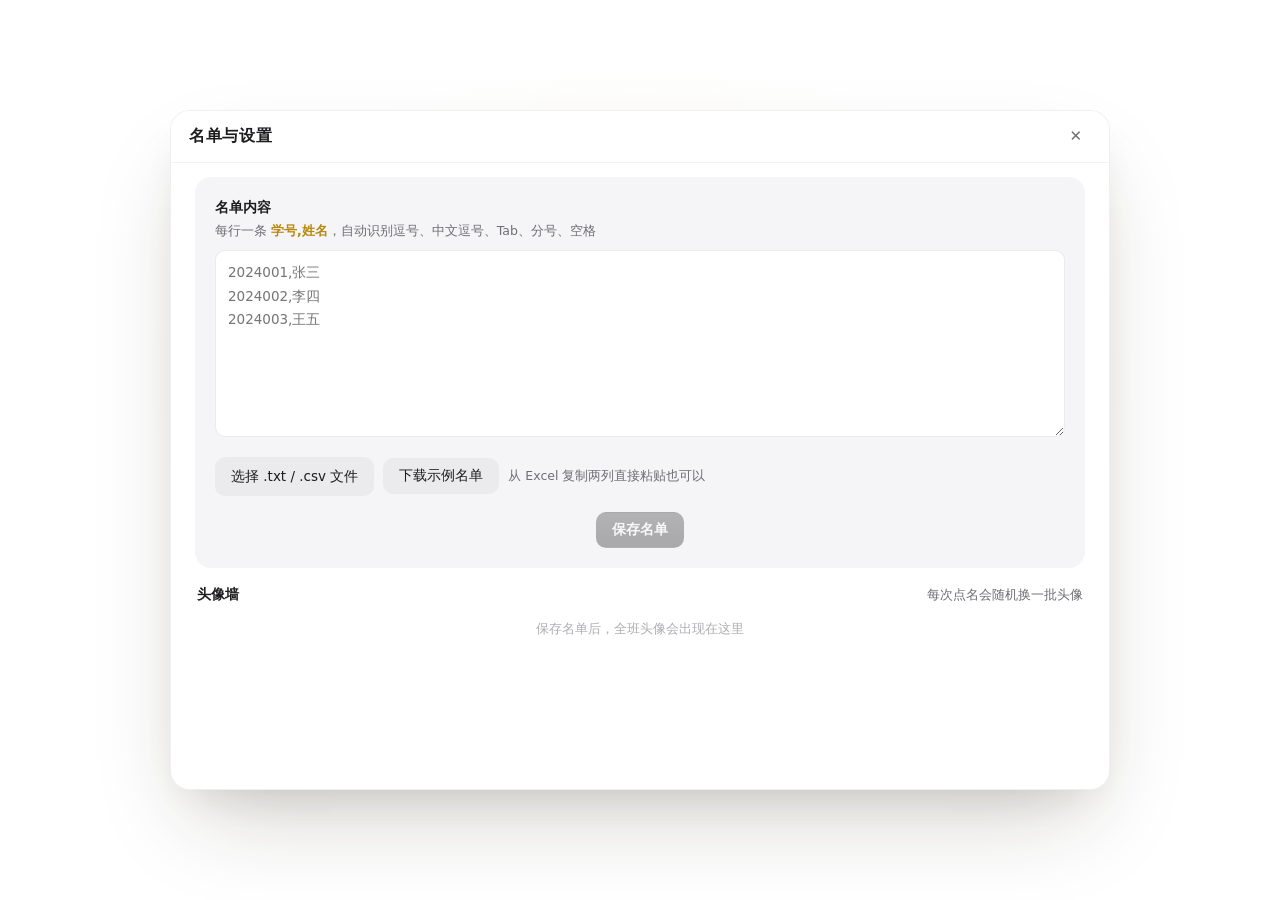
==== index.html @ a39eb04b "feat: initial release of Random Student Picker (Honor of Kings) - 单文件版 dist/RandomStudentPicker.html" ====
<!DOCTYPE html>
<html lang="zh-CN">
<head>
<meta charset="UTF-8">
<meta name="viewport" content="width=device-width, initial-scale=1">
<title>点名器 · 班级随机点名</title>
<meta name="description" content="纯前端班级随机点名网页：粘贴名单，单人开箱式滚动抽取，多人老虎机滚轮抽取。">
<link rel="icon" href="data:image/svg+xml,<svg xmlns='http://www.w3.org/2000/svg' viewBox='0 0 100 100'><text y='.9em' font-size='90'>🎯</text></svg>">
<link rel="stylesheet" href="css/style.css">
<link rel="stylesheet" href="css/roller-strip.css">
<link rel="stylesheet" href="css/roller-slots.css">
<link rel="stylesheet" href="css/mood.css">
</head>
<body>

<div class="app-window">

  <!-- ============ 主界面：抽号 ============ -->
  <section id="page-roll" class="page page-roll">
    <header class="topbar">
      <div class="topbar-side">
        <span class="logo gold-text">点名器</span>
        <span id="roster-summary" class="summary"></span>
      </div>
      <div class="topbar-side">
        <button type="button" id="btn-history" class="btn small">历史记录</button>
        <button type="button" id="btn-setup" class="btn small">名单与设置</button>
      </div>
    </header>

    <div class="controls">
      <div class="seg" id="mode-seg" role="group" aria-label="抽取模式">
        <button type="button" data-mode="single" class="on">单人</button>
        <button type="button" data-mode="multi">多人</button>
      </div>
      <label class="select-label" id="count-label" hidden>每次
        <select id="opt-count">
          <option value="2">2</option><option value="3">3</option>
          <option value="4">4</option><option value="5">5</option>
        </select>人
      </label>
      <label class="switch" title="开启后，点过的同学不再被抽中">
        <input type="checkbox" id="opt-norepeat">
        <span class="switch-ui"></span>不重复
      </label>
      <label class="switch" title="开关抽取音效">
        <input type="checkbox" id="opt-sound" checked>
        <span class="switch-ui"></span>音效
      </label>
      <button type="button" id="btn-reset" class="btn small">重置本轮</button>
    </div>

    <main class="roller-wrap">
      <div id="roller" class="roller" data-height="236"></div>
      <button type="button" id="btn-collapse" class="panel-close" hidden title="收起抽取面板">收起</button>
      <div id="roller-empty" class="roller-empty" hidden>
        <p>还没有名单，先去导入同学吧</p>
        <button type="button" id="btn-empty-import" class="btn small">去导入名单</button>
      </div>
      <div id="tray" class="tray"></div>
    </main>

    <footer class="dock">
      <button type="button" id="btn-roll" class="btn primary xl">开始点名</button>
    </footer>
  </section>

  <!-- ============ 名单与设置（覆盖整窗） ============ -->
  <section id="page-setup" class="page-setup" hidden>
    <header class="setup-head">
      <h2>名单与设置</h2>
      <button type="button" id="btn-setup-close" class="icon-btn" aria-label="关闭名单与设置">✕</button>
    </header>
    <div class="setup-body">
      <section class="setup-import panel">
        <div class="field">
          <label class="field-label" for="roster-text">
            名单内容
            <span class="field-hint">每行一条 <b>学号,姓名</b>，自动识别逗号、中文逗号、Tab、分号、空格</span>
          </label>
          <textarea id="roster-text" rows="7" spellcheck="false"
            placeholder="2024001,张三&#10;2024002,李四&#10;2024003,王五"></textarea>
        </div>
        <div class="btn-row">
          <label class="btn">
            选择 .txt / .csv 文件
            <input type="file" id="roster-file" accept=".txt,.csv,text/plain,text/csv" hidden>
          </label>
          <button type="button" id="btn-example" class="btn">下载示例名单</button>
          <span class="hint">从 Excel 复制两列直接粘贴也可以</span>
        </div>
        <div id="preview" class="preview" hidden>
          <p class="preview-head">
            <span id="preview-count" class="ok"></span>
            <span id="preview-errors" class="bad"></span>
          </p>
          <ul id="preview-list" class="chips"></ul>
        </div>
        <div class="btn-row center">
          <button type="button" id="btn-import" class="btn primary" disabled>保存名单</button>
        </div>
      </section>

      <section class="setup-wall">
        <div class="setup-wall-head">
          <h3>头像墙</h3>
          <span id="wall-summary" class="hint">每次点名会随机换一批头像</span>
        </div>
        <div id="wall" class="wall"></div>
        <p id="wall-empty" class="wall-empty" hidden>保存名单后，全班头像会出现在这里</p>
      </section>
    </div>
  </section>

  <!-- ============ 历史记录抽屉（窗口内） ============ -->
  <div id="drawer-mask" class="drawer-mask" hidden></div>
  <aside id="history-panel" class="drawer" hidden>
    <header class="drawer-head">
      <h2>点名历史</h2>
      <button type="button" id="btn-history-clear" class="btn small">清空</button>
      <button type="button" id="btn-history-close" class="icon-btn" aria-label="关闭历史记录">✕</button>
    </header>
    <ul id="history-list" class="history-list"></ul>
    <p id="history-empty" class="drawer-empty">还没有记录，点一次名试试</p>
  </aside>

  <!-- ============ 确认对话框（窗口内） ============ -->
  <div id="modal" class="modal" hidden>
    <div class="modal-box" role="dialog" aria-modal="true" aria-labelledby="modal-title">
      <h3 id="modal-title"></h3>
      <p id="modal-body"></p>
      <div class="modal-btns">
        <button type="button" id="modal-cancel" class="btn">取消</button>
        <button type="button" id="modal-ok" class="btn primary">确定</button>
      </div>
    </div>
  </div>

  <div id="toast" class="toast" role="status"></div>

</div><!-- /app-window -->

<!-- 全屏金色准线（单人抽取时贯穿屏幕上下，随面板展开生长） -->
<div id="screen-line" class="screen-line" hidden></div>

<canvas id="confetti" hidden></canvas>

<script src="js/avatars.js"></script>
<script src="js/roster.js"></script>
<script src="js/audio.js"></script>
<script src="js/wall.js"></script>
<script src="js/roller-strip.js"></script>
<script src="js/roller-slots.js"></script>
<script src="js/mood.js"></script>
<script src="js/history.js"></script>
<script src="js/app.js"></script>
</body>
</html>
---- css/style.css ----
/* ==========================================================================
   点名器 · 样式
   白色桌面上一扇小悬浮窗；默认是紧凑的抽号界面，「名单与设置」打开时
   窗口舒展并覆盖整张名单管理页（含头像墙）。墨色主按钮，金色只留给
   标题文字与滚动抽取的准线/定格描金。
   ========================================================================== */

:root {
  --ink: #1d1d1f;
  --ink-2: #6e6e73;
  --ink-3: #aeaeb2;
  --hairline: rgba(0, 0, 0, 0.08);
  --hairline-soft: rgba(0, 0, 0, 0.05);
  --surface: #ffffff;
  --surface-2: #f5f5f7;
  --surface-3: #ebebed;
  --fill: rgba(120, 120, 128, 0.08);
  --fill-hover: rgba(120, 120, 128, 0.14);
  --gold-1: #f2d998;
  --gold-2: #d5a844;
  --gold-3: #b8860b;
  --danger: #e5484d;
  --ok: #34c759;
  --font-ui: -apple-system, BlinkMacSystemFont, "SF Pro Text", "PingFang SC",
    "HarmonyOS Sans SC", "Microsoft YaHei", "Segoe UI", system-ui, sans-serif;
}

* { box-sizing: border-box; }
[hidden] { display: none !important; }

html, body { margin: 0; padding: 0; }

body {
  /* 确定的高度让 .app-window 的百分比高度可解析，窗口才不会塌缩 */
  height: 100vh;
  display: flex;
  padding: clamp(14px, 3vh, 30px);
  background-color: #fff;
  background-image: radial-gradient(720px 460px at 50% 42%, rgba(213, 168, 68, 0.07), transparent 70%);
  color: var(--ink);
  font-family: var(--font-ui);
  font-size: 15px;
  line-height: 1.55;
  -webkit-font-smoothing: antialiased;
}

::selection { background: rgba(213, 168, 68, 0.28); }

button, select, textarea, input { font-family: inherit; }

textarea:focus-visible,
select:focus-visible,
button:focus-visible,
.switch input:focus-visible + .switch-ui {
  outline: 2px solid var(--gold-3);
  outline-offset: 2px;
}

/* 烫金渐变文字（logo） */
.gold-text {
  background: linear-gradient(176deg, #f0d494 4%, #d5a844 42%, #b98a25 64%, #8f6716 96%);
  -webkit-background-clip: text;
  background-clip: text;
  color: transparent;
}

/* --------------------------------------------------------------------------
   悬浮小窗（默认紧凑；打开名单与设置时舒展）
   -------------------------------------------------------------------------- */

.app-window {
  position: relative;
  width: min(800px, 100%);
  height: min(430px, 100%);
  margin: auto;
  display: flex;
  flex-direction: column;
  background: var(--surface);
  border: 1px solid rgba(0, 0, 0, 0.06);
  border-radius: 20px;
  box-shadow:
    0 44px 90px -24px rgba(40, 32, 10, 0.22),
    0 18px 40px -20px rgba(40, 32, 10, 0.14),
    inset 0 1px 0 rgba(255, 255, 255, 0.7);
  overflow: hidden;
  transition: width 0.32s cubic-bezier(0.2, 0.9, 0.25, 1), height 0.32s cubic-bezier(0.2, 0.9, 0.25, 1);
}

/* 抽取面板打开：窗口随之舒展 */
body.panel-open .app-window {
  height: min(560px, 100%);
}

body.setup-open .app-window {
  width: min(940px, 100%);
  height: min(680px, 100%);
}

.app-window > section.page-roll { flex: 1; min-height: 0; display: flex; flex-direction: column; }

/* --------------------------------------------------------------------------
   通用控件
   -------------------------------------------------------------------------- */

.btn {
  appearance: none;
  display: inline-flex;
  align-items: center;
  gap: 7px;
  border: 1px solid transparent;
  background: var(--fill);
  color: var(--ink);
  border-radius: 10px;
  padding: 8px 15px;
  font-size: 13.5px;
  font-weight: 500;
  cursor: pointer;
  transition: background 0.15s ease, transform 100ms ease-out, opacity 0.15s ease;
}
.btn:hover { background: var(--fill-hover); }
.btn:active { transform: scale(0.97); }

.btn.small { padding: 4px 11px; font-size: 12.5px; border-radius: 8px; }

/* 主按钮：墨色，安静而有分量 */
.btn.primary {
  background: linear-gradient(180deg, #3a3a3e 0%, #1d1d1f 100%);
  color: #fff;
  font-weight: 600;
  box-shadow: 0 8px 22px rgba(0, 0, 0, 0.2), inset 0 1px 0 rgba(255, 255, 255, 0.16);
}
.btn.primary:hover { background: linear-gradient(180deg, #48484d 0%, #26262a 100%); }
.btn.primary:disabled {
  opacity: 0.35;
  cursor: default;
  box-shadow: none;
  transform: none;
}

.btn.xl {
  font-size: 17px;
  padding: 13px 48px;
  border-radius: 14px;
  letter-spacing: 0.2em;
  text-indent: 0.2em;
}

.icon-btn {
  background: none;
  border: none;
  color: var(--ink-2);
  font-size: 15px;
  line-height: 1;
  cursor: pointer;
  padding: 5px 9px;
  border-radius: 8px;
  transition: background 0.15s ease, transform 100ms ease-out;
}
.icon-btn:hover { color: var(--ink); background: var(--fill); }
.icon-btn:active { transform: scale(0.94); }

.hint { color: var(--ink-2); font-size: 12.5px; }

/* 分段控件：单人 / 多人 */
.seg {
  display: inline-flex;
  background: rgba(120, 120, 128, 0.12);
  border-radius: 9px;
  padding: 2px;
}
.seg button {
  appearance: none;
  border: none;
  background: transparent;
  padding: 4px 15px;
  border-radius: 7px;
  font-size: 13px;
  color: var(--ink-2);
  cursor: pointer;
  transition: color 0.15s ease, background 0.15s ease;
}
.seg button.on {
  background: var(--surface);
  color: var(--ink);
  font-weight: 600;
  box-shadow: 0 1px 4px rgba(0, 0, 0, 0.14);
}

/* --------------------------------------------------------------------------
   主界面 · 顶栏与控制行
   -------------------------------------------------------------------------- */

.topbar {
  flex: none;
  display: flex;
  justify-content: space-between;
  align-items: center;
  flex-wrap: wrap;
  gap: 6px 12px;
  padding: 11px 16px 9px;
}
.topbar-side { display: flex; align-items: center; flex-wrap: wrap; gap: 8px 12px; }

.logo { font-size: 20px; font-weight: 700; letter-spacing: 0.1em; line-height: 1.2; }
.summary { color: var(--ink-2); font-size: 12.5px; }

.controls {
  flex: none;
  display: flex;
  align-items: center;
  flex-wrap: wrap;
  gap: 8px 14px;
  padding: 2px 16px 0;
}

.switch {
  display: inline-flex;
  align-items: center;
  gap: 6px;
  font-size: 12.5px;
  color: var(--ink-2);
  cursor: pointer;
  user-select: none;
}
.switch input { position: absolute; opacity: 0; pointer-events: none; }
.switch-ui {
  position: relative;
  flex: none;
  width: 34px;
  height: 20px;
  border-radius: 999px;
  background: rgba(120, 120, 128, 0.24);
  transition: background 0.18s ease;
}
.switch-ui::after {
  content: "";
  position: absolute;
  top: 2px;
  left: 2px;
  width: 16px;
  height: 16px;
  border-radius: 50%;
  background: #fff;
  box-shadow: 0 1px 3px rgba(0, 0, 0, 0.25);
  transition: transform 0.18s ease;
}
.switch input:checked + .switch-ui { background: #1d1d1f; }
.switch input:checked + .switch-ui::after { transform: translateX(14px); }

.select-label {
  display: inline-flex;
  align-items: center;
  gap: 5px;
  font-size: 12.5px;
  color: var(--ink-2);
}
.select-label select {
  background: var(--surface);
  color: var(--ink);
  border: 1px solid var(--hairline);
  border-radius: 7px;
  padding: 3px 6px;
}

/* --------------------------------------------------------------------------
   主界面 · 滚动抽取区
   -------------------------------------------------------------------------- */

.roller-wrap {
  position: relative;
  flex: 1;
  min-height: 0;
  display: flex;
  flex-direction: column;
  align-items: center;
  justify-content: center;
  gap: 12px;
  padding: 14px clamp(14px, 3vw, 30px) 0;
}

/* 抽取面板：初始收起（高度 0），由 Mood.openPanel 丝滑展开 */
.roller {
  position: relative;
  width: 100%;
  height: 0;
  opacity: 0;
  overflow: hidden;
  border-radius: 16px;
}

/* 面板右上角的收起按钮 */
.panel-close {
  position: absolute;
  top: 22px;
  right: clamp(16px, 3vw, 34px);
  z-index: 10;
  appearance: none;
  border: 1px solid var(--hairline-soft);
  background: rgba(255, 255, 255, 0.88);
  backdrop-filter: blur(8px);
  -webkit-backdrop-filter: blur(8px);
  color: var(--ink-2);
  border-radius: 999px;
  padding: 3px 13px;
  font-size: 12px;
  cursor: pointer;
  box-shadow: 0 2px 8px rgba(0, 0, 0, 0.07);
  transition: background 0.15s ease, transform 100ms ease-out;
}
.panel-close:hover { color: var(--ink); background: #fff; }
.panel-close:active { transform: scale(0.94); }

.roller-empty {
  display: flex;
  flex-direction: column;
  align-items: center;
  justify-content: center;
  gap: 10px;
  color: var(--ink-3);
  font-size: 13.5px;
}
.roller-empty p { margin: 0; }

/* 已揭晓名单托盘（预留高度，避免定格后版面跳动） */
.tray {
  display: flex;
  flex-wrap: wrap;
  justify-content: center;
  align-content: flex-start;
  gap: 8px;
  max-width: 100%;
}
body.panel-open .tray { min-height: 38px; }
.tray-chip {
  display: inline-flex;
  align-items: center;
  gap: 7px;
  background: var(--surface);
  border: 1px solid rgba(0, 0, 0, 0.12);
  border-radius: 999px;
  padding: 4px 13px 4px 5px;
  box-shadow: 0 3px 10px rgba(0, 0, 0, 0.1);
}
.tray-chip img { width: 26px; height: 26px; border-radius: 7px; object-fit: cover; }
.tray-chip b { font-size: 13.5px; font-weight: 600; }
.tray-chip:first-child { border-color: var(--gold-2); }

.dock {
  flex: none;
  display: flex;
  justify-content: center;
  padding: 12px 0 18px;
}

/* --------------------------------------------------------------------------
   全屏金色准线（单人抽取）：贯穿屏幕上下，压在暗角之上、彩带之下
   -------------------------------------------------------------------------- */

.screen-line {
  position: fixed;
  left: 50%;
  top: 0;
  bottom: 0;
  width: 2px;
  margin-left: -1px;
  z-index: 45;
  pointer-events: none;
  background: linear-gradient(180deg,
    rgba(201, 160, 74, 0.3),
    #c9a04a 28px,
    #c9a04a calc(100% - 28px),
    rgba(201, 160, 74, 0.3));
  box-shadow: 0 0 14px rgba(201, 160, 74, 0.4);
  transform: translateX(-50%) scaleY(0);
  transition: transform 0.5s cubic-bezier(0.2, 0.9, 0.25, 1), opacity 0.3s ease;
}
.screen-line.on { transform: translateX(-50%) scaleY(1); }

.screen-line::before,
.screen-line::after {
  content: "";
  position: absolute;
  left: 50%;
  margin-left: -5px;
  border-left: 5px solid transparent;
  border-right: 5px solid transparent;
}
.screen-line::before { top: 0; border-top: 7px solid #c9a04a; }
.screen-line::after { bottom: 0; border-bottom: 7px solid #c9a04a; }

/* 全屏准线登场时，隐藏抽取面板内部自己的准线与白色光晕（避免两条线） */
body.screen-line-on .roller .rs-line,
body.screen-line-on .roller .rs-halo { opacity: 0; }
.roller .rs-line, .roller .rs-halo { transition: opacity 0.3s ease; }

/* 中奖头像图层盖在全屏准线上方：整条纸带抬到准线之上，
   定格放大的中奖卡正好压住线身（线在卡片外的上下空隙仍然可见） */
body.screen-line-on .roller .rs-track { z-index: 46; }

/* --------------------------------------------------------------------------
   名单与设置（覆盖整窗的设置页）
   -------------------------------------------------------------------------- */

.page-setup {
  position: absolute;
  inset: 0;
  z-index: 50;
  display: flex;
  flex-direction: column;
  background: var(--surface);
  animation: setupIn 0.3s cubic-bezier(0.2, 0.9, 0.3, 1) both;
}
@keyframes setupIn {
  from { opacity: 0; transform: translateY(16px); }
}

.setup-head {
  flex: none;
  display: flex;
  align-items: center;
  justify-content: space-between;
  padding: 13px 18px;
  border-bottom: 1px solid var(--hairline-soft);
}
.setup-head h2 { margin: 0; font-size: 16px; font-weight: 700; letter-spacing: 0.04em; }

.setup-body {
  flex: 1;
  min-height: 0;
  overflow-y: auto;
  padding: 14px clamp(14px, 2.5vw, 24px) 20px;
  display: flex;
  flex-direction: column;
  gap: 14px;
}

.setup-import { flex: none; }

.panel {
  background: var(--surface-2);
  border-radius: 16px;
  padding: clamp(14px, 2.4vw, 20px);
}

.field-label { display: block; font-weight: 600; font-size: 14px; }
.field-hint { display: block; color: var(--ink-2); font-size: 12.5px; font-weight: 400; margin-top: 2px; }
.field-hint b { color: var(--gold-3); font-weight: 600; }

textarea {
  width: 100%;
  min-height: 124px;
  margin-top: 10px;
  background: var(--surface);
  color: var(--ink);
  border: 1px solid var(--hairline);
  border-radius: 10px;
  padding: 10px 12px;
  font-size: 13.5px;
  line-height: 1.75;
  resize: vertical;
}
textarea:focus { outline: none; border-color: var(--gold-2); box-shadow: 0 0 0 3px rgba(213, 168, 68, 0.22); }

.btn-row {
  display: flex;
  align-items: center;
  flex-wrap: wrap;
  gap: 9px;
  margin-top: 12px;
}
.btn-row.center { justify-content: center; margin-top: 16px; }

.preview { margin-top: 14px; border-top: 1px solid var(--hairline-soft); padding-top: 12px; }
.preview-head { margin: 0 0 2px; font-size: 13px; }
.preview-head .ok { color: var(--ok); font-weight: 600; }
.preview-head .bad { color: var(--danger); }

.chips {
  list-style: none;
  display: flex;
  flex-wrap: wrap;
  gap: 7px;
  margin: 8px 0 0;
  padding: 0;
  max-height: 120px;
  overflow-y: auto;
}
.chip {
  background: var(--surface);
  border: 1px solid var(--hairline-soft);
  border-radius: 999px;
  padding: 3px 12px;
  font-size: 12.5px;
  white-space: nowrap;
  color: var(--ink);
}
.chip b { color: var(--gold-3); font-weight: 600; margin-right: 6px; }
.chip.bad {
  background: rgba(229, 72, 77, 0.07);
  border-color: rgba(229, 72, 77, 0.35);
  color: #c63439;
  border-radius: 8px;
}

/* 头像墙（设置页内，普通文档流网格） */
.setup-wall { flex: none; }
.setup-wall-head {
  display: flex;
  align-items: baseline;
  justify-content: space-between;
  gap: 10px;
  margin: 2px 2px 10px;
}
.setup-wall-head h3 { margin: 0; font-size: 14px; font-weight: 700; }

.wall {
  display: grid;
  grid-template-columns: repeat(auto-fill, minmax(84px, 1fr));
  gap: 10px;
}

.card {
  position: relative;
  display: flex;
  flex-direction: column;
  align-items: center;
  gap: 3px;
  padding: 6px 5px 7px;
  background: var(--surface-2);
  border: 1px solid rgba(0, 0, 0, 0.04);
  border-radius: 13px;
  transition: box-shadow 0.25s ease, filter 0.3s ease, opacity 0.3s ease;
}

.avatar {
  width: 100%;
  aspect-ratio: 1;
  object-fit: cover;
  border-radius: 9px;
  background: var(--surface-3);
  user-select: none;
}

.cname {
  max-width: 100%;
  overflow: hidden;
  text-overflow: ellipsis;
  white-space: nowrap;
  padding: 0 3px;
  font-size: 12.5px;
  font-weight: 600;
  line-height: 1.3;
  letter-spacing: 0.01em;
}

.cid { font-size: 10px; color: var(--ink-3); line-height: 1.2; letter-spacing: 0.03em; }

.card.enter { animation: cardIn 0.4s both; }
@keyframes cardIn {
  from { opacity: 0; transform: translateY(8px) scale(0.95); }
  to   { opacity: 1; transform: none; }
}

/* 不重复模式：已点过的同学置灰 */
.card.called { filter: grayscale(1); opacity: 0.32; }

/* 最近一轮中奖者描金 */
.card.winner {
  border-color: var(--gold-2);
  box-shadow: 0 0 0 2px var(--gold-2), 0 8px 22px rgba(181, 137, 42, 0.28);
}
.card.winner.called { filter: none; opacity: 1; }

.wall-empty { color: var(--ink-3); font-size: 13px; text-align: center; margin: 4px 0 0; }

/* --------------------------------------------------------------------------
   历史记录抽屉
   -------------------------------------------------------------------------- */

.drawer-mask { position: absolute; inset: 0; z-index: 55; background: rgba(0, 0, 0, 0.22); }

.drawer {
  position: absolute;
  top: 0;
  right: 0;
  bottom: 0;
  z-index: 60;
  width: min(340px, 92%);
  display: flex;
  flex-direction: column;
  background: var(--surface);
  border-left: 1px solid var(--hairline-soft);
  box-shadow: -20px 0 60px rgba(0, 0, 0, 0.12);
  animation: drawerIn 0.26s ease both;
}
@keyframes drawerIn { from { transform: translateX(30px); opacity: 0; } }

.drawer-head {
  display: flex;
  align-items: center;
  gap: 8px;
  padding: 13px 16px;
  border-bottom: 1px solid var(--hairline-soft);
}
.drawer-head h2 {
  flex: 1;
  margin: 0;
  font-size: 16px;
  font-weight: 700;
  letter-spacing: 0.04em;
}

.history-list {
  flex: 1;
  overflow-y: auto;
  list-style: none;
  margin: 0;
  padding: 4px 0;
}
.history-list li {
  display: flex;
  gap: 12px;
  padding: 9px 16px;
  border-bottom: 1px solid var(--hairline-soft);
  font-size: 13.5px;
  line-height: 1.5;
}
.history-list time { flex: none; padding-top: 2px; color: var(--ink-3); font-size: 12px; }

.drawer-empty { margin: auto; color: var(--ink-3); font-size: 13.5px; }

/* --------------------------------------------------------------------------
   对话框 / 提示 / 彩带
   -------------------------------------------------------------------------- */

.modal {
  position: absolute;
  inset: 0;
  z-index: 70;
  display: flex;
  align-items: center;
  justify-content: center;
  padding: 20px;
  background: rgba(0, 0, 0, 0.28);
}
.modal-box {
  width: 100%;
  max-width: 380px;
  background: var(--surface);
  border-radius: 16px;
  padding: 20px;
  box-shadow: 0 24px 70px rgba(0, 0, 0, 0.28);
  animation: modalIn 0.22s cubic-bezier(0.2, 1.1, 0.3, 1) both;
}
@keyframes modalIn { from { opacity: 0; transform: scale(0.94); } }
.modal-box h3 { margin: 0 0 6px; font-size: 16px; }
.modal-box p { margin: 0 0 16px; color: var(--ink-2); font-size: 13.5px; }
.modal-btns { display: flex; justify-content: flex-end; gap: 9px; }

.toast {
  position: absolute;
  left: 50%;
  bottom: 84px;
  z-index: 80;
  transform: translateX(-50%) translateY(8px);
  background: rgba(250, 250, 250, 0.88);
  backdrop-filter: blur(16px);
  -webkit-backdrop-filter: blur(16px);
  border: 1px solid var(--hairline-soft);
  border-radius: 999px;
  padding: 8px 17px;
  font-size: 13px;
  color: var(--ink);
  opacity: 0;
  pointer-events: none;
  box-shadow: 0 10px 30px rgba(0, 0, 0, 0.14);
  transition: opacity 0.25s ease, transform 0.25s ease;
  white-space: nowrap;
}
.toast.show { opacity: 1; transform: translateX(-50%); }

#confetti {
  position: fixed;
  inset: 0;
  z-index: 90;
  width: 100%;
  height: 100%;
  pointer-events: none;
}

/* --------------------------------------------------------------------------
   滚动条 / 响应式 / 系统偏好
   -------------------------------------------------------------------------- */

.wall::-webkit-scrollbar, .history-list::-webkit-scrollbar, .chips::-webkit-scrollbar, .setup-body::-webkit-scrollbar, textarea::-webkit-scrollbar { width: 8px; }
.wall::-webkit-scrollbar-thumb, .history-list::-webkit-scrollbar-thumb, .chips::-webkit-scrollbar-thumb, .setup-body::-webkit-scrollbar-thumb, textarea::-webkit-scrollbar-thumb {
  background: rgba(0, 0, 0, 0.14);
  border-radius: 4px;
}

@media (max-width: 680px) {
  body { padding: 10px; }
  .app-window, body.panel-open .app-window, body.setup-open .app-window { border-radius: 16px; }
  .btn.xl { font-size: 15px; padding: 11px 36px; }
  .roller-empty { gap: 8px; }
}

@media (prefers-reduced-transparency: reduce) {
  .toast { background: #fff; backdrop-filter: none; -webkit-backdrop-filter: none; }
}

@media (prefers-reduced-motion: reduce) {
  *, *::before, *::after {
    animation-duration: 0.01ms !important;
    animation-iteration-count: 1 !important;
    transition-duration: 0.01ms !important;
  }
}
---- css/roller-strip.css ----
/* ==========================================================================
   StripRoller · CS:GO 开箱式横向滚动抽取组件样式（配套 js/roller-strip.js）
   结构：.rs-root（填满调用方容器）
     ├─ .rs-track   纸带（JS 每帧只改它的 transform / filter / opacity）
     ├─ .rs-halo    准线后的白色光晕（垫层，让金线像浮在纸带上）
     ├─ .rs-fade    左右白色渐隐遮罩（条目从雾里流出、消失在雾里）
     └─ .rs-line    金色准线（2px，上下两端小三角）
   注意：.rs-cell 宽度 96px 是对齐精度的前提，勿加边距/边框。
   ========================================================================== */

.rs-root,
.rs-root * { box-sizing: border-box; }

.rs-root {
  position: relative;
  width: 100%;
  height: 100%;
  overflow: hidden;
  font-family: -apple-system, BlinkMacSystemFont, "SF Pro Text", "PingFang SC",
    "HarmonyOS Sans SC", "Microsoft YaHei", "Segoe UI", system-ui, sans-serif;
  -webkit-font-smoothing: antialiased;
  user-select: none;
  -webkit-user-select: none;
}

/* --------------------------------------------------------------------------
   纸带：等宽格子依次排列，JS 只动这一层的 transform
   -------------------------------------------------------------------------- */

.rs-track {
  position: absolute;
  left: 0;
  top: 0;
  height: 100%;
  display: flex;
  align-items: stretch;
  will-change: transform;
  contain: layout style;
}

/* 单格 96px：格子本身不带任何边距，保证边界间距恒定、tick 计数均匀 */
.rs-cell {
  position: relative;
  flex: 0 0 96px;
  width: 96px;
  display: flex;
  align-items: center;
  justify-content: center;
}

.rs-item {
  width: 88px;
  padding: 7px 4px 8px;
  display: flex;
  flex-direction: column;
  align-items: center;
  background: #fff;
  border: 1px solid rgba(0, 0, 0, 0.08);
  border-radius: 12px;
  box-shadow: 0 1px 2px rgba(0, 0, 0, 0.04), 0 8px 18px -10px rgba(0, 0, 0, 0.12);
  transition: opacity 200ms ease,
    transform 200ms cubic-bezier(0.34, 1.35, 0.5, 1),
    box-shadow 200ms ease,
    border-color 200ms ease,
    filter 240ms ease;
}

.rs-avatar {
  width: 72px;
  height: 72px;
  border-radius: 12px;
  object-fit: cover;
  display: block;
  background: #f5f5f7;
  pointer-events: none;
}

.rs-name {
  margin-top: 6px;
  max-width: 80px;
  font-size: 12.5px;
  font-weight: 700;
  color: #1d1d1f;
  line-height: 1.25;
  white-space: nowrap;
  overflow: hidden;
  text-overflow: ellipsis;
}

.rs-id {
  margin-top: 1px;
  font-size: 10px;
  color: #aeaeb2;
  line-height: 1.3;
}

/* --------------------------------------------------------------------------
   定格态：中项头像丝滑放大 1.12 + 金环呼吸一次，其余可见项压暗
   （.rs-dimmed 加在 .rs-root 上，由 JS 在落地瞬间切换）
   -------------------------------------------------------------------------- */

.rs-dimmed .rs-cell:not(.rs-win) .rs-item { opacity: 0.45; }

/* 全屏准线收回后（body 无 screen-line-on）：内部准线沉到纸带图层后方，
   中奖头像盖在准线上方；压暗同时改用滤镜，半透明卡片不再透出线身 */
body:not(.screen-line-on) .roller .rs-root.rs-dimmed { isolation: isolate; }
body:not(.screen-line-on) .roller .rs-root.rs-dimmed .rs-line {
  z-index: -1;
  box-shadow: none;
}
body:not(.screen-line-on) .roller .rs-root.rs-dimmed .rs-halo { opacity: 0; }
body:not(.screen-line-on) .roller .rs-dimmed .rs-cell:not(.rs-win) .rs-item {
  opacity: 1;
  filter: grayscale(0.85) brightness(0.8);
}

.rs-cell.rs-win { z-index: 2; }

.rs-cell.rs-win .rs-item {
  opacity: 1;
  transform: scale(1.12);
  border-color: #c9a04a;
  box-shadow: 0 0 0 2px #c9a04a, 0 10px 26px -10px rgba(201, 160, 74, 0.6);
  /* transform 走 .rs-item 既有过渡（带轻微回弹），金环由关键帧呼吸一次 */
  animation: rsRingBreathe 900ms ease-out;
}

@keyframes rsRingBreathe {
  0% {
    box-shadow: 0 0 0 2px rgba(201, 160, 74, 0.9), 0 0 0 0 rgba(201, 160, 74, 0.35),
      0 10px 26px -10px rgba(201, 160, 74, 0.6);
  }
  45% {
    box-shadow: 0 0 0 2px #c9a04a, 0 0 0 10px rgba(201, 160, 74, 0),
      0 14px 34px -10px rgba(201, 160, 74, 0.72);
  }
  100% {
    box-shadow: 0 0 0 2px #c9a04a, 0 0 0 0 rgba(201, 160, 74, 0),
      0 10px 26px -10px rgba(201, 160, 74, 0.6);
  }
}

/* --------------------------------------------------------------------------
   准线与光晕、两端渐隐
   -------------------------------------------------------------------------- */

/* 极淡的白色光晕：垫在准线后面，隔开下方流动的条目 */
.rs-halo {
  position: absolute;
  left: 50%;
  top: 0;
  bottom: 0;
  width: 56px;
  transform: translateX(-50%);
  background: radial-gradient(closest-side, rgba(255, 255, 255, 0.92), rgba(255, 255, 255, 0));
  pointer-events: none;
  z-index: 2;
}

/* 金色准线：贯穿全高，两端略淡，由小三角收头 */
.rs-line {
  position: absolute;
  left: 50%;
  top: 0;
  bottom: 0;
  width: 2px;
  margin-left: -1px;
  background: linear-gradient(180deg,
    rgba(201, 160, 74, 0.5),
    #c9a04a 16px,
    #c9a04a calc(100% - 16px),
    rgba(201, 160, 74, 0.5));
  box-shadow: 0 0 8px rgba(201, 160, 74, 0.28);
  pointer-events: none;
  z-index: 4;
}

.rs-line::before,
.rs-line::after {
  content: '';
  position: absolute;
  left: 50%;
  margin-left: -5px;
  border-left: 5px solid transparent;
  border-right: 5px solid transparent;
}

/* 上端：朝下的小三角 */
.rs-line::before {
  top: 0;
  border-top: 7px solid #c9a04a;
}

/* 下端：朝上的小三角 */
.rs-line::after {
  bottom: 0;
  border-bottom: 7px solid #c9a04a;
}

/* 左右白色渐隐：条目像从雾里流出来、消失在雾里 */
.rs-fade {
  position: absolute;
  top: 0;
  bottom: 0;
  width: 64px;
  pointer-events: none;
  z-index: 3;
}

.rs-fade-l {
  left: 0;
  background: linear-gradient(90deg, #fff 8%, rgba(255, 255, 255, 0));
}

.rs-fade-r {
  right: 0;
  background: linear-gradient(270deg, #fff 8%, rgba(255, 255, 255, 0));
}
---- css/roller-slots.css ----
/* ==========================================================================
   老虎机滚轮抽取组件（SlotRoller）· 样式
   配合 js/roller-slots.js 使用，所有类名带 sr- 前缀，不污染主样式。
   视觉跟随主程序浅色苹果风：白底白卡、发丝边框、金色赔付线。
   动画只动 transform / opacity / filter；blur 只加在滚轮内容层。
   ========================================================================== */

.sr-root {
  position: absolute;
  top: 0;
  right: 0;
  bottom: 0;
  left: 0;
  display: flex;
  font-family: -apple-system, BlinkMacSystemFont, "SF Pro Text", "PingFang SC",
    "HarmonyOS Sans SC", "Microsoft YaHei", "Segoe UI", system-ui, sans-serif;
  -webkit-user-select: none;
  user-select: none;
  /* reduced 模式整块淡入用；平时 opacity 恒为 1，无副作用 */
  transition: opacity 0.26s ease;
}

.sr-root.sr-enter { opacity: 0; }

/* 舞台：滚轮排 + 横贯其上的赔付线 */
.sr-stage {
  position: relative;
  flex: 1;
  min-width: 0;
  display: flex;
}

.sr-reels {
  flex: 1;
  min-width: 0;
  display: flex;
  justify-content: center;
  gap: 14px;
}

/* 单个滚轮：白底、发丝边框、圆角，内容溢出隐藏，高度撑满容器 */
.sr-reel {
  position: relative;
  flex: 1 1 0;
  min-width: 76px;
  max-width: 132px;
  overflow: hidden;
  background: #fff;
  border: 1px solid rgba(0, 0, 0, 0.08);
  border-radius: 12px;
  box-shadow: 0 1px 2px rgba(0, 0, 0, 0.04), 0 10px 24px -18px rgba(0, 0, 0, 0.18);
}

/* 滚轮内容层：条目竖排；滚动时只改 transform / filter */
.sr-strip {
  display: flex;
  flex-direction: column;
  gap: 10px;
  will-change: transform;
}

/* 条目：头像 + 姓名 + 学号；高 94px 固定（含边框），节距由 JS 实测 */
.sr-cell {
  flex: 0 0 auto;
  height: 94px;
  box-sizing: border-box;
  display: flex;
  flex-direction: column;
  align-items: center;
  padding: 0 8px;
  background: #fff;
  border: 1px solid rgba(0, 0, 0, 0.08);
  border-radius: 10px;
  box-shadow: 0 1px 2px rgba(0, 0, 0, 0.03);
  transition: transform 0.16s ease-out, box-shadow 0.16s ease-out,
    border-color 0.16s ease-out, opacity 0.24s ease;
}

.sr-avatar {
  width: 64px;
  height: 64px;
  border-radius: 10px;
  object-fit: cover;
  background: #f5f5f7;
}

.sr-name {
  margin-top: 2px;
  max-width: 100%;
  font-size: 12.5px;
  line-height: 14px;
  font-weight: 700;
  color: #1d1d1f;
  white-space: nowrap;
  overflow: hidden;
  text-overflow: ellipsis;
}

.sr-sid {
  margin-top: 1px;
  font-size: 10px;
  line-height: 11px;
  color: #aeaeb2;
}

/* 定格：中项头像丝滑放大 1.12（back-out 回弹）+ 金环呼吸一次；z-index 抬升压住相邻格 */
.sr-cell.sr-win {
  border-color: #c9a04a;
  box-shadow: 0 0 0 1px #c9a04a, 0 10px 22px -12px rgba(201, 160, 74, 0.6);
  transform: scale(1.12);
  z-index: 2;
  position: relative;
  transition: transform 420ms cubic-bezier(0.34, 1.56, 0.64, 1),
    box-shadow 0.16s ease-out, border-color 0.16s ease-out, opacity 0.24s ease;
  animation: srRingBreathe 900ms ease-out;
}

@keyframes srRingBreathe {
  0% {
    box-shadow: 0 0 0 1px rgba(201, 160, 74, 0.9), 0 0 0 0 rgba(201, 160, 74, 0.35),
      0 10px 22px -12px rgba(201, 160, 74, 0.6);
  }
  45% {
    box-shadow: 0 0 0 1px #c9a04a, 0 0 0 9px rgba(201, 160, 74, 0),
      0 14px 30px -12px rgba(201, 160, 74, 0.72);
  }
  100% {
    box-shadow: 0 0 0 1px #c9a04a, 0 0 0 0 rgba(201, 160, 74, 0),
      0 10px 22px -12px rgba(201, 160, 74, 0.6);
  }
}

/* 全部定格后压暗非中奖项 */
.sr-strip.sr-dim .sr-cell:not(.sr-win) { opacity: 0.45; }

/* 滚轮上下白色渐隐遮罩：条目从雾里滚入 / 滚出（不加 blur） */
.sr-fade {
  position: absolute;
  left: 0;
  right: 0;
  height: 22%;
  min-height: 30px;
  pointer-events: none;
  z-index: 2;
}

.sr-fade-top { top: 0; background: linear-gradient(180deg, #fff 10%, rgba(255, 255, 255, 0)); }

.sr-fade-bottom { bottom: 0; background: linear-gradient(0deg, #fff 10%, rgba(255, 255, 255, 0)); }

/* 赔付线：金色 2px 横贯所有滚轮垂直中央，两端各一枚小圆点 */
.sr-payline {
  position: absolute;
  left: 2px;
  right: 2px;
  top: 50%;
  height: 2px;
  margin-top: -1px;
  border-radius: 1px;
  background: #c9a04a;
  pointer-events: none;
  z-index: 4;
}

.sr-payline::before,
.sr-payline::after {
  content: '';
  position: absolute;
  top: 50%;
  width: 7px;
  height: 7px;
  margin-top: -3.5px;
  border-radius: 50%;
  background: #c9a04a;
  box-shadow: 0 0 0 2px #fff;
}

.sr-payline::before { left: -3px; }

.sr-payline::after { right: -3px; }
---- css/mood.css ----
/* ==========================================================================
   开合动画 + 暗角氛围组件（Mood）· 样式
   配合 js/mood.js 使用，所有类名带 mood- 前缀，不污染主样式。

   .mood-panel        面板容器的「初始收起态」兜底：主程序给容器预置此类，
                      首帧即为收起样子；Mood.openPanel / closePanel 一旦调用，
                      组件全以内联样式接管。注意：容器自身不要带 padding /
                      border（height:0 时会残留占位），内边距放进内层包裹元素。
   .mood-vignette     暗角覆盖层：由 JS 创建挂在 host 内，z-index 写死 40，
                      pointer-events:none 不挡点击，border-radius:inherit
                      自动跟随 host 圆角。
   ========================================================================== */

/* 面板容器初始收起态（transform / 其余参数位与 js/mood.js 的收起终态一致） */
.mood-panel {
  height: 0;
  opacity: 0;
  overflow: hidden;
  visibility: hidden;
  pointer-events: none;
  transform: translateY(-10px);
  /* 不写 transition：面板动画由 JS rAF 逐帧驱动，CSS 过渡会打架 */
}

/* 暗角覆盖层：inset:0 铺满 host，淡入默认 350ms（淡出 400ms 由 JS 内联改写） */
.mood-vignette {
  position: absolute;
  top: 0;
  right: 0;
  bottom: 0;
  left: 0;
  z-index: 40;            /* 写死：暗角压在面板内容之上，营造沉浸氛围 */
  overflow: hidden;
  pointer-events: none;   /* 纯氛围层，不拦截任何交互 */
  border-radius: inherit; /* 跟随 host 的圆角（host 无圆角时为 0，无副作用） */
  opacity: 0;
  transition: opacity 0.35s ease;
}

/* 第一层：径向暗角 —— 中心约 55% 完全透明，向屏幕四角加深到 rgba(8,10,18,0.55)。
   挂在 body 上时即「从全屏四角压进来」的效果：小窗居于中心的透明区，四角最深 */
.mood-vignette-radial {
  position: absolute;
  top: 0;
  right: 0;
  bottom: 0;
  left: 0;
  background: radial-gradient(ellipse at 50% 50%,
    rgba(8, 10, 18, 0) 0%,
    rgba(8, 10, 18, 0) 55%,
    rgba(8, 10, 18, 0.55) 100%);
}

/* 第二层：线性「电影感」—— 上下两条压暗带（比四角稍浅） */
.mood-vignette-film {
  position: absolute;
  top: 0;
  right: 0;
  bottom: 0;
  left: 0;
  background: linear-gradient(180deg,
    rgba(8, 10, 18, 0.28) 0%,
    rgba(8, 10, 18, 0) 30%,
    rgba(8, 10, 18, 0) 70%,
    rgba(8, 10, 18, 0.28) 100%);
}

/* 系统开启「减少动态效果」时：CSS 侧关掉过渡（JS 侧同样会跳过动画直接置终态） */
@media (prefers-reduced-motion: reduce) {
  .mood-vignette { transition: none; }
}
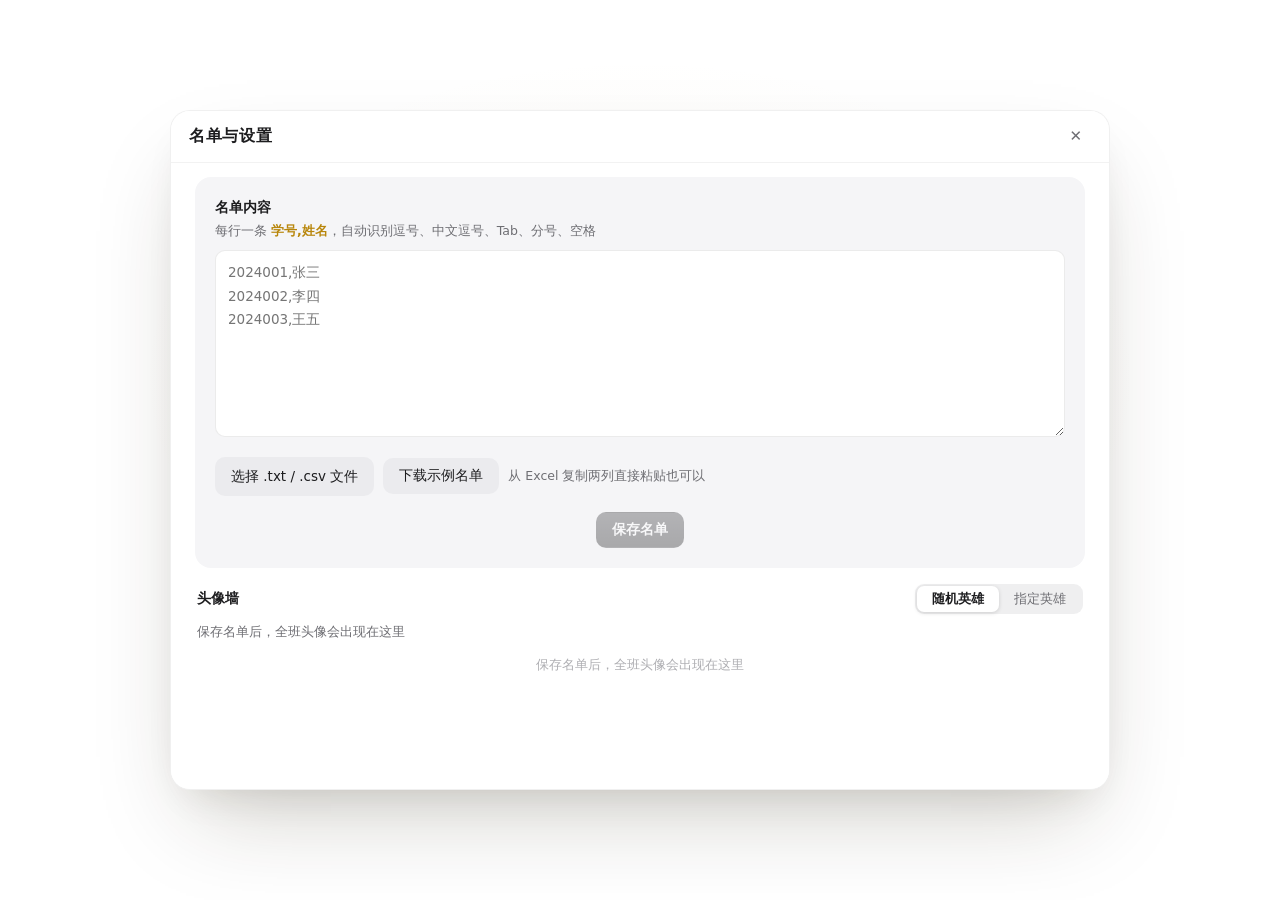
==== commit eab38eb7: "feat: 指定英雄头像模式 + 自定义上传头像 - 设置页头像墙新增「随机英雄 / 指定英雄」双模式切换 - 指定模式：为每位同学按序分配专属英雄并持久化，抽取时不再换头像 - 点击头像墙中的同学可" ====
--- a/index.html
+++ b/index.html
@@ -104,8 +104,15 @@
       <section class="setup-wall">
         <div class="setup-wall-head">
           <h3>头像墙</h3>
-          <span id="wall-summary" class="hint">每次点名会随机换一批头像</span>
+          <div class="wall-head-right">
+            <div class="seg" id="avatar-mode-seg" role="group" aria-label="头像模式">
+              <button type="button" data-amode="random" class="on">随机英雄</button>
+              <button type="button" data-amode="fixed">指定英雄</button>
+            </div>
+            <button type="button" id="btn-reshuffle" class="btn small" hidden>重新随机分配</button>
+          </div>
         </div>
+        <p id="wall-summary" class="wall-hint"></p>
         <div id="wall" class="wall"></div>
         <p id="wall-empty" class="wall-empty" hidden>保存名单后，全班头像会出现在这里</p>
       </section>
@@ -136,6 +143,20 @@
     </div>
   </div>
 
+  <!-- ============ 英雄选择器（指定模式：点击头像墙中的同学更换） ============ -->
+  <div id="hero-picker" class="hero-picker" hidden>
+    <header class="hero-picker-head">
+      <h2 id="hero-picker-title">选择英雄</h2>
+      <label class="btn small">
+        上传自定义头像
+        <input type="file" id="hero-upload" accept="image/*" hidden>
+      </label>
+      <button type="button" id="hero-picker-close" class="icon-btn" aria-label="关闭选择器">✕</button>
+    </header>
+    <p class="hero-picker-hint">点击下方任意英雄设为该同学的专属头像；也可以上传本地图片（自动裁剪压缩为 256×256）</p>
+    <div id="hero-grid" class="hero-grid"></div>
+  </div>
+
   <div id="toast" class="toast" role="status"></div>
 
 </div><!-- /app-window -->
--- a/css/style.css
+++ b/css/style.css
@@ -506,12 +506,15 @@
 .setup-wall { flex: none; }
 .setup-wall-head {
   display: flex;
-  align-items: baseline;
+  align-items: center;
   justify-content: space-between;
   gap: 10px;
-  margin: 2px 2px 10px;
+  margin: 2px 2px 8px;
+  flex-wrap: wrap;
 }
 .setup-wall-head h3 { margin: 0; font-size: 14px; font-weight: 700; }
+.wall-head-right { display: flex; align-items: center; gap: 8px; flex-wrap: wrap; }
+.wall-hint { margin: 0 2px 10px; color: var(--ink-2); font-size: 12.5px; }
 
 .wall {
   display: grid;
@@ -572,6 +575,62 @@
 .card.winner.called { filter: none; opacity: 1; }
 
 .wall-empty { color: var(--ink-3); font-size: 13px; text-align: center; margin: 4px 0 0; }
+
+/* 指定英雄模式：头像可点选更换 */
+.wall.assign-mode .card { cursor: pointer; }
+.wall.assign-mode .card:hover { border-color: var(--gold-2); }
+
+/* --------------------------------------------------------------------------
+   英雄选择器（指定英雄模式）
+   -------------------------------------------------------------------------- */
+
+.hero-picker {
+  position: absolute;
+  inset: 0;
+  z-index: 65;
+  display: flex;
+  flex-direction: column;
+  background: var(--surface);
+  animation: modalIn 0.22s cubic-bezier(0.2, 1.1, 0.3, 1) both;
+}
+.hero-picker-head {
+  display: flex;
+  align-items: center;
+  gap: 10px;
+  padding: 13px 16px;
+  border-bottom: 1px solid var(--hairline-soft);
+}
+.hero-picker-head h2 { flex: 1; margin: 0; font-size: 16px; font-weight: 700; }
+.hero-picker-hint { margin: 10px 18px 0; color: var(--ink-2); font-size: 12.5px; }
+.hero-grid {
+  flex: 1;
+  min-height: 0;
+  overflow-y: auto;
+  display: grid;
+  grid-template-columns: repeat(auto-fill, minmax(88px, 1fr));
+  gap: 10px;
+  padding: 14px 18px 24px;
+}
+.hero-cell {
+  appearance: none;
+  border: 1px solid var(--hairline-soft);
+  background: var(--surface-2);
+  border-radius: 10px;
+  padding: 5px;
+  cursor: pointer;
+  transition: transform 100ms ease-out, border-color 0.15s ease, box-shadow 0.15s ease;
+}
+.hero-cell:hover { border-color: var(--gold-2); transform: translateY(-1px); }
+.hero-cell:active { transform: scale(0.96); }
+.hero-cell.on { border-color: var(--gold-2); box-shadow: 0 0 0 2px var(--gold-2); }
+.hero-cell img {
+  width: 100%;
+  aspect-ratio: 1;
+  object-fit: cover;
+  border-radius: 8px;
+  display: block;
+  background: var(--surface-3);
+}
 
 /* --------------------------------------------------------------------------
    历史记录抽屉
